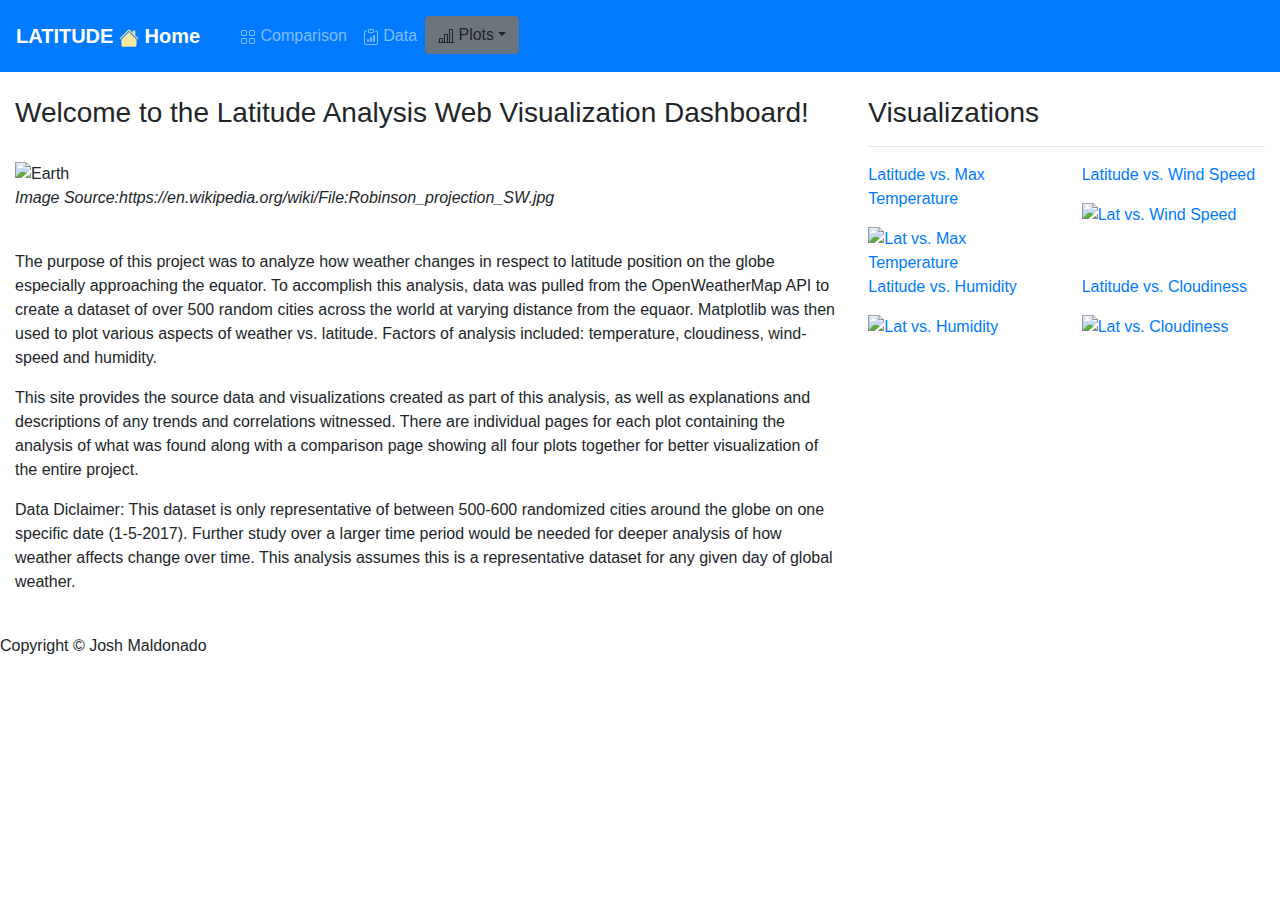
==== index.html @ 4638ae59 "created bootstrap css, style css, and added index html" ====
<!DOCTYPE html>
<html lang="en">

<head>
    <meta charset="UTF-8">
    <meta name="viewport" content="width=device-width, initial-scale=1.0">

 <!-- Bootstrap & Style Links -->   
    <link rel="stylesheet" href="https://stackpath.bootstrapcdn.com/bootstrap/4.3.1/css/bootstrap.min.css" integrity="sha384-ggOyR0iXCbMQv3Xipma34MD+dH/1fQ784/j6cY/iJTQUOhcWr7x9JvoRxT2MZw1T" crossorigin="anonymous">
    <link rel="stylesheet" href="bootstrap.css">
    <link rel="stylesheet" type="text/css" href="style.css">

    <script src="https://code.jquery.com/jquery-3.3.1.slim.min.js" integrity="sha384-q8i/X+965DzO0rT7abK41JStQIAqVgRVzpbzo5smXKp4YfRvH+8abtTE1Pi6jizo" crossorigin="anonymous"></script>
    <script src="https://cdnjs.cloudflare.com/ajax/libs/popper.js/1.14.7/umd/popper.min.js" integrity="sha384-UO2eT0CpHqdSJQ6hJty5KVphtPhzWj9WO1clHTMGa3JDZwrnQq4sF86dIHNDz0W1" crossorigin="anonymous"></script>
    <script src="https://stackpath.bootstrapcdn.com/bootstrap/4.3.1/js/bootstrap.min.js" integrity="sha384-JjSmVgyd0p3pXB1rRibZUAYoIIy6OrQ6VrjIEaFf/nJGzIxFDsf4x0xIM+B07jRM" crossorigin="anonymous"></script>

<!-- Page Title -->
    <title>Latitude Home</title>

<!-- Create the navigation bar at the top -->
    <nav class="navbar navbar-expand-lg navbar-dark bg-primary">
        <strong><a class="navbar-brand" href="index.html">LATITUDE <svg width="1em" height="1em" viewBox="0 0 16 16" class="bi bi-house-fill" fill="#F9E79F" xmlns="http://www.w3.org/2000/svg">
        <path fill-rule="evenodd" d="M8 3.293l6 6V13.5a1.5 1.5 0 0 1-1.5 1.5h-9A1.5 1.5 0 0 1 2 13.5V9.293l6-6zm5-.793V6l-2-2V2.5a.5.5 0 0 1 .5-.5h1a.5.5 0 0 1 .5.5z"/>
        <path fill-rule="evenodd" d="M7.293 1.5a1 1 0 0 1 1.414 0l6.647 6.646a.5.5 0 0 1-.708.708L8 2.207 1.354 8.854a.5.5 0 1 1-.708-.708L7.293 1.5z"/>
        </svg> Home</a></strong>
            <button class="navbar-toggler" type="button" data-toggle="collapse" aria-expanded="false"></button>
        <div class="navbar navbar-collapse" id="navbarColor01">
            <ul class="nav navbar-nav mr-auto mt-2 mt-lg-0">
                <li class="nav-item">
                    <a class="nav-link" id="navlink" href="comparison.html">
                    <svg width="1em" height="1em" viewBox="0 0 16 16" class="bi bi-grid" fill="currentColor" xmlns="http://www.w3.org/2000/svg">
                    <path fill-rule="evenodd" d="M1 2.5A1.5 1.5 0 0 1 2.5 1h3A1.5 1.5 0 0 1 7 2.5v3A1.5 1.5 0 0 1 5.5 7h-3A1.5 1.5 0 0 1 1 5.5v-3zM2.5 2a.5.5 0 0 0-.5.5v3a.5.5 0 0 0 .5.5h3a.5.5 0 0 0 .5-.5v-3a.5.5 0 0 0-.5-.5h-3zm6.5.5A1.5 1.5 0 0 1 10.5 1h3A1.5 1.5 0 0 1 15 2.5v3A1.5 1.5 0 0 1 13.5 7h-3A1.5 1.5 0 0 1 9 5.5v-3zm1.5-.5a.5.5 0 0 0-.5.5v3a.5.5 0 0 0 .5.5h3a.5.5 0 0 0 .5-.5v-3a.5.5 0 0 0-.5-.5h-3zM1 10.5A1.5 1.5 0 0 1 2.5 9h3A1.5 1.5 0 0 1 7 10.5v3A1.5 1.5 0 0 1 5.5 15h-3A1.5 1.5 0 0 1 1 13.5v-3zm1.5-.5a.5.5 0 0 0-.5.5v3a.5.5 0 0 0 .5.5h3a.5.5 0 0 0 .5-.5v-3a.5.5 0 0 0-.5-.5h-3zm6.5.5A1.5 1.5 0 0 1 10.5 9h3a1.5 1.5 0 0 1 1.5 1.5v3a1.5 1.5 0 0 1-1.5 1.5h-3A1.5 1.5 0 0 1 9 13.5v-3zm1.5-.5a.5.5 0 0 0-.5.5v3a.5.5 0 0 0 .5.5h3a.5.5 0 0 0 .5-.5v-3a.5.5 0 0 0-.5-.5h-3z"/>
                    </svg>
                    Comparison</a>
                </li>
                <li class="nav-item">
                <a class="nav-link" id="navlink" href="data.html">
                    <svg width="1em" height="1em" viewBox="0 0 16 16" class="bi bi-clipboard-data" fill="currentColor" xmlns="http://www.w3.org/2000/svg">
                    <path fill-rule="evenodd" d="M4 1.5H3a2 2 0 0 0-2 2V14a2 2 0 0 0 2 2h10a2 2 0 0 0 2-2V3.5a2 2 0 0 0-2-2h-1v1h1a1 1 0 0 1 1 1V14a1 1 0 0 1-1 1H3a1 1 0 0 1-1-1V3.5a1 1 0 0 1 1-1h1v-1z"/>
                    <path fill-rule="evenodd" d="M9.5 1h-3a.5.5 0 0 0-.5.5v1a.5.5 0 0 0 .5.5h3a.5.5 0 0 0 .5-.5v-1a.5.5 0 0 0-.5-.5zm-3-1A1.5 1.5 0 0 0 5 1.5v1A1.5 1.5 0 0 0 6.5 4h3A1.5 1.5 0 0 0 11 2.5v-1A1.5 1.5 0 0 0 9.5 0h-3z"/>
                    <path d="M4 11a1 1 0 1 1 2 0v1a1 1 0 1 1-2 0v-1zm6-4a1 1 0 1 1 2 0v5a1 1 0 1 1-2 0V7zM7 9a1 1 0 0 1 2 0v3a1 1 0 1 1-2 0V9z"/>
                    </svg>
                Data</a>
                </li>
                <li class="nav-item dropdown">
                    <a class="btn btn-secondary dropdown-toggle" id="drop" type="button" data-toggle="dropdown" aria-haspopup="true" aria-expanded="false">
                    <svg width="1em" height="1em" viewBox="0 0 16 16" class="bi bi-bar-chart-line" fill="currentColor" xmlns="http://www.w3.org/2000/svg">
                    <path fill-rule="evenodd" d="M11 2a1 1 0 0 1 1-1h2a1 1 0 0 1 1 1v12h.5a.5.5 0 0 1 0 1H.5a.5.5 0 0 1 0-1H1v-3a1 1 0 0 1 1-1h2a1 1 0 0 1 1 1v3h1V7a1 1 0 0 1 1-1h2a1 1 0 0 1 1 1v7h1V2zm1 12h2V2h-2v12zm-3 0V7H7v7h2zm-5 0v-3H2v3h2z"/>
                    </svg>
                    Plots</a>
                    <div class="dropdown-menu">
                        <a class="dropdown-item" href="cloudiness.html">
                        <svg width="1em" height="1em" viewBox="0 0 16 16" class="bi bi-cloud" fill="currentColor" xmlns="http://www.w3.org/2000/svg">
                        <path fill-rule="evenodd" d="M4.406 3.342A5.53 5.53 0 0 1 8 2c2.69 0 4.923 2 5.166 4.579C14.758 6.804 16 8.137 16 9.773 16 11.569 14.502 13 12.687 13H3.781C1.708 13 0 11.366 0 9.318c0-1.763 1.266-3.223 2.942-3.593.143-.863.698-1.723 1.464-2.383zm.653.757c-.757.653-1.153 1.44-1.153 2.056v.448l-.445.049C2.064 6.805 1 7.952 1 9.318 1 10.785 2.23 12 3.781 12h8.906C13.98 12 15 10.988 15 9.773c0-1.216-1.02-2.228-2.313-2.228h-.5v-.5C12.188 4.825 10.328 3 8 3a4.53 4.53 0 0 0-2.941 1.1z"/>
                        </svg>
                        Cloudiness</a>
                        <a class="dropdown-item" href="humidity.html">
                        <svg width="1em" height="1em" viewBox="0 0 16 16" class="bi bi-droplet-half" fill="currentColor" xmlns="http://www.w3.org/2000/svg">
                        <path fill-rule="evenodd" d="M7.21.8C7.69.295 8 0 8 0c.109.363.234.708.371 1.038.812 1.946 2.073 3.35 3.197 4.6C12.878 7.096 14 8.345 14 10a6 6 0 0 1-12 0C2 6.668 5.58 2.517 7.21.8zm.413 1.021A31.25 31.25 0 0 0 5.794 3.99c-.726.95-1.436 2.008-1.96 3.07C3.304 8.133 3 9.138 3 10c0 0 2.5 1.5 5 .5s5-.5 5-.5c0-1.201-.796-2.157-2.181-3.7l-.03-.032C9.75 5.11 8.5 3.72 7.623 1.82z"/>
                        <path fill-rule="evenodd" d="M4.553 7.776c.82-1.641 1.717-2.753 2.093-3.13l.708.708c-.29.29-1.128 1.311-1.907 2.87l-.894-.448z"/>
                        </svg>
                        Humidity</a>
                        <a class="dropdown-item" href="maxtemp.html">
                        <svg width="1em" height="1em" viewBox="0 0 16 16" class="bi bi-brightness-high" fill="currentColor" xmlns="http://www.w3.org/2000/svg">
                        <path fill-rule="evenodd" d="M8 11a3 3 0 1 0 0-6 3 3 0 0 0 0 6zm0 1a4 4 0 1 0 0-8 4 4 0 0 0 0 8zM8 0a.5.5 0 0 1 .5.5v2a.5.5 0 0 1-1 0v-2A.5.5 0 0 1 8 0zm0 13a.5.5 0 0 1 .5.5v2a.5.5 0 0 1-1 0v-2A.5.5 0 0 1 8 13zm8-5a.5.5 0 0 1-.5.5h-2a.5.5 0 0 1 0-1h2a.5.5 0 0 1 .5.5zM3 8a.5.5 0 0 1-.5.5h-2a.5.5 0 0 1 0-1h2A.5.5 0 0 1 3 8zm10.657-5.657a.5.5 0 0 1 0 .707l-1.414 1.415a.5.5 0 1 1-.707-.708l1.414-1.414a.5.5 0 0 1 .707 0zm-9.193 9.193a.5.5 0 0 1 0 .707L3.05 13.657a.5.5 0 0 1-.707-.707l1.414-1.414a.5.5 0 0 1 .707 0zm9.193 2.121a.5.5 0 0 1-.707 0l-1.414-1.414a.5.5 0 0 1 .707-.707l1.414 1.414a.5.5 0 0 1 0 .707zM4.464 4.465a.5.5 0 0 1-.707 0L2.343 3.05a.5.5 0 1 1 .707-.707l1.414 1.414a.5.5 0 0 1 0 .708z"/>
                        </svg>
                        Max Temp</a>
                        <a class="dropdown-item" href="windspeed.html">
                        <svg width="1em" height="1em" viewBox="0 0 16 16" class="bi bi-filter-left" fill="currentColor" xmlns="http://www.w3.org/2000/svg">
                        <path fill-rule="evenodd" d="M2 10.5a.5.5 0 0 1 .5-.5h3a.5.5 0 0 1 0 1h-3a.5.5 0 0 1-.5-.5zm0-3a.5.5 0 0 1 .5-.5h7a.5.5 0 0 1 0 1h-7a.5.5 0 0 1-.5-.5zm0-3a.5.5 0 0 1 .5-.5h11a.5.5 0 0 1 0 1h-11a.5.5 0 0 1-.5-.5z"/>
                        </svg>
                        Wind Speed</a>
                    </div>
                </li>
            </ul>
        </div>
    </nav>
</head>

<body>
    <div class="container-fluid">
        <div class="row">
            <div class="col-md-8">
                <div class="expand">
                <br>
                <h3>Welcome to the Latitude Analysis Web Visualization Dashboard!</h3><br>
                    <div class="pull-left">
                        <figure>
                        <img width="900" height="400" src="Resources/Assets-Images/earthimage.jpg" class="img-fluid" alt="Earth"/>
                        <figcaption><em>Image Source:https://en.wikipedia.org/wiki/File:Robinson_projection_SW.jpg</em></figcaption>
                        </figure>   
                    </div>
                <div class="text-left">
                    <br>
                    <p> The purpose of this project was to analyze how weather changes in respect to latitude position on the globe especially approaching the equator. To accomplish this analysis, data was pulled from the OpenWeatherMap API to create a dataset of over 500 random cities across the world at varying distance from the equaor. Matplotlib was then used to plot various aspects of weather vs. latitude. Factors of analysis included: temperature, cloudiness, wind-speed and humidity. </p> 
                    <p> This site provides the source data and visualizations created as part of this analysis, as well as explanations and descriptions of any trends and correlations witnessed. There are individual pages for each plot containing the analysis of what was found along with a comparison page showing all four plots together for better visualization of the entire project. </p>
                    <p> Data Diclaimer: This dataset is only representative of between 500-600 randomized cities around the globe on one specific date (1-5-2017). Further study over a larger time period would be needed for deeper analysis of how weather affects change over time. This analysis assumes this is a representative dataset for any given day of global weather. </p>
                </div>
                </div>
            </div>
    
            <div class="col-md-4">
                <br>
                <h3 class="VZ">Visualizations</h3>
                <hr>
                <div class="row">
                    <div class="col-md-6">
                        <a id="visuals" href="maxtemp.html"><p>Latitude vs. Max Temperature</p><img src="Resources/Assets-Images/Fig1.png" class="img-fluid" alt="Lat vs. Max Temperature" width="300" height="200"></a>
                    </div>
                    <div class="col-md-6">
                        <a id="visuals" href="windspeed.html"><p>Latitude vs. Wind Speed</p><img src="Resources/Assets-Images/Fig4.png" class="img-fluid" alt="Lat vs. Wind Speed" width="300" height="200"></a>
                    </div>
                </div>
                <div class="row">
                    <div class="col-md-6">
                        <a id="visuals" href="humidity.html"><p>Latitude vs. Humidity</p><img src="Resources/Assets-Images/Fig2.png" class="img-fluid" alt="Lat vs. Humidity" width="300" height="200"></a>
                    </div>
                    <div class="col-md-6">
                        <a id="visuals" href="cloudiness.html"><p>Latitude vs. Cloudiness</p><img src="Resources/Assets-Images/Fig3.png" class="img-fluid" alt="Lat vs. Cloudiness" width="300" height="200"></a>
                    </div>
                </div>
            </div>
        </div>
    </div>
    <script src="https://code.jquery.com/jquery-2.1.3.min.js"></script>
    <script src="http://maxcdn.bootstrapcdn.com/bootstrap/3.3.1/js/bootstrap.min.js"></script>
</body>

<!-- Footer -->
<footer>
    <br>
    <div class="footer">Copyright &copy; Josh Maldonado </div>
</footer>

</body>
</html>
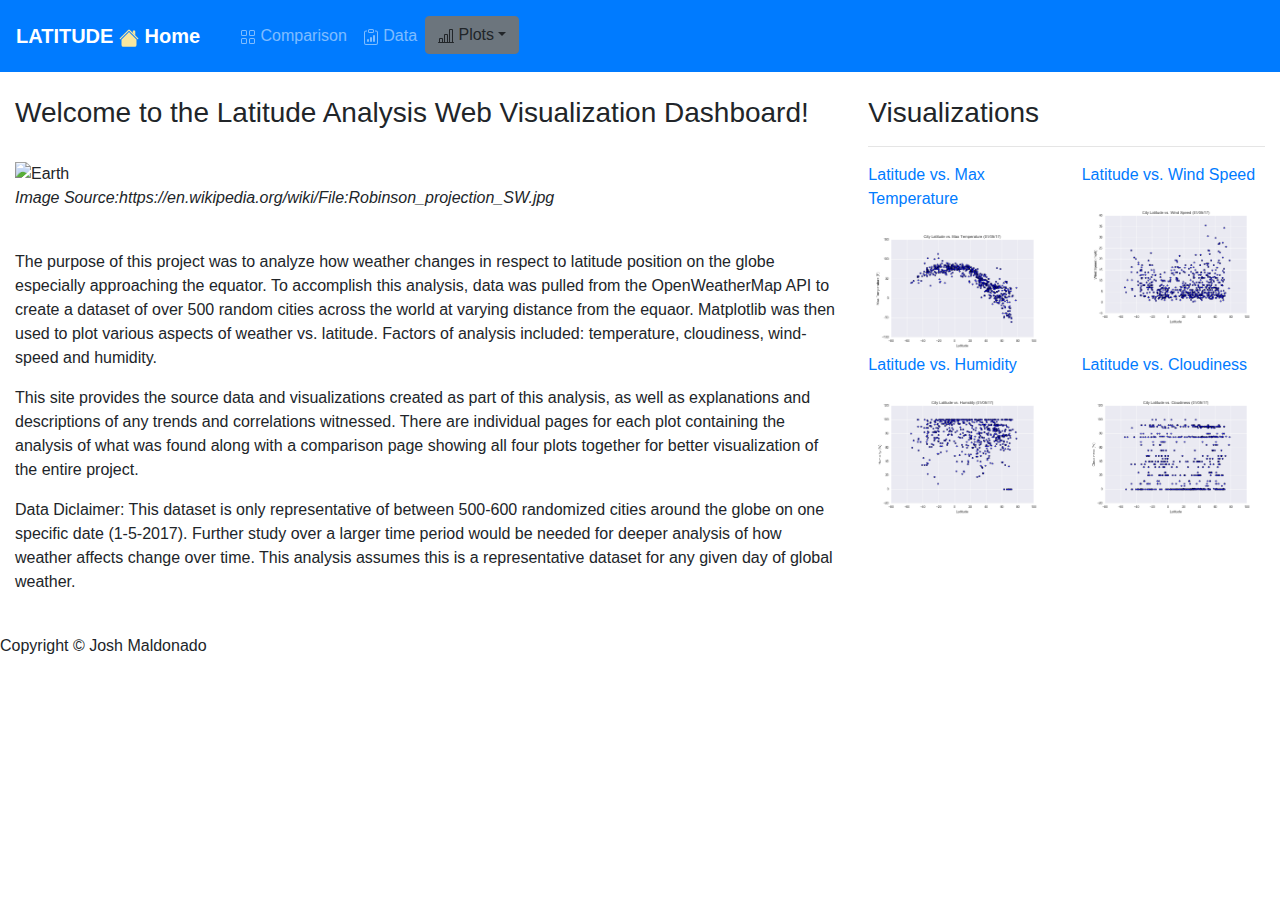
==== commit 2fcfb754: "linking fig files to index" ====
--- a/index.html
+++ b/index.html
@@ -105,18 +105,18 @@
                 <hr>
                 <div class="row">
                     <div class="col-md-6">
-                        <a id="visuals" href="maxtemp.html"><p>Latitude vs. Max Temperature</p><img src="Resources/Assets-Images/Fig1.png" class="img-fluid" alt="Lat vs. Max Temperature" width="300" height="200"></a>
+                        <a id="visuals" href="maxtemp.html"><p>Latitude vs. Max Temperature</p><img src="Resources/assets/images/Fig1.png" class="img-fluid" alt="Lat vs. Max Temperature" width="300" height="200"></a>
                     </div>
                     <div class="col-md-6">
-                        <a id="visuals" href="windspeed.html"><p>Latitude vs. Wind Speed</p><img src="Resources/Assets-Images/Fig4.png" class="img-fluid" alt="Lat vs. Wind Speed" width="300" height="200"></a>
+                        <a id="visuals" href="windspeed.html"><p>Latitude vs. Wind Speed</p><img src="Resources/assets/images/Fig4.png" class="img-fluid" alt="Lat vs. Wind Speed" width="300" height="200"></a>
                     </div>
                 </div>
                 <div class="row">
                     <div class="col-md-6">
-                        <a id="visuals" href="humidity.html"><p>Latitude vs. Humidity</p><img src="Resources/Assets-Images/Fig2.png" class="img-fluid" alt="Lat vs. Humidity" width="300" height="200"></a>
+                        <a id="visuals" href="humidity.html"><p>Latitude vs. Humidity</p><img src="Resources/assets/images/Fig2.png" class="img-fluid" alt="Lat vs. Humidity" width="300" height="200"></a>
                     </div>
                     <div class="col-md-6">
-                        <a id="visuals" href="cloudiness.html"><p>Latitude vs. Cloudiness</p><img src="Resources/Assets-Images/Fig3.png" class="img-fluid" alt="Lat vs. Cloudiness" width="300" height="200"></a>
+                        <a id="visuals" href="cloudiness.html"><p>Latitude vs. Cloudiness</p><img src="Resources/assets/images/Fig3.png" class="img-fluid" alt="Lat vs. Cloudiness" width="300" height="200"></a>
                     </div>
                 </div>
             </div>
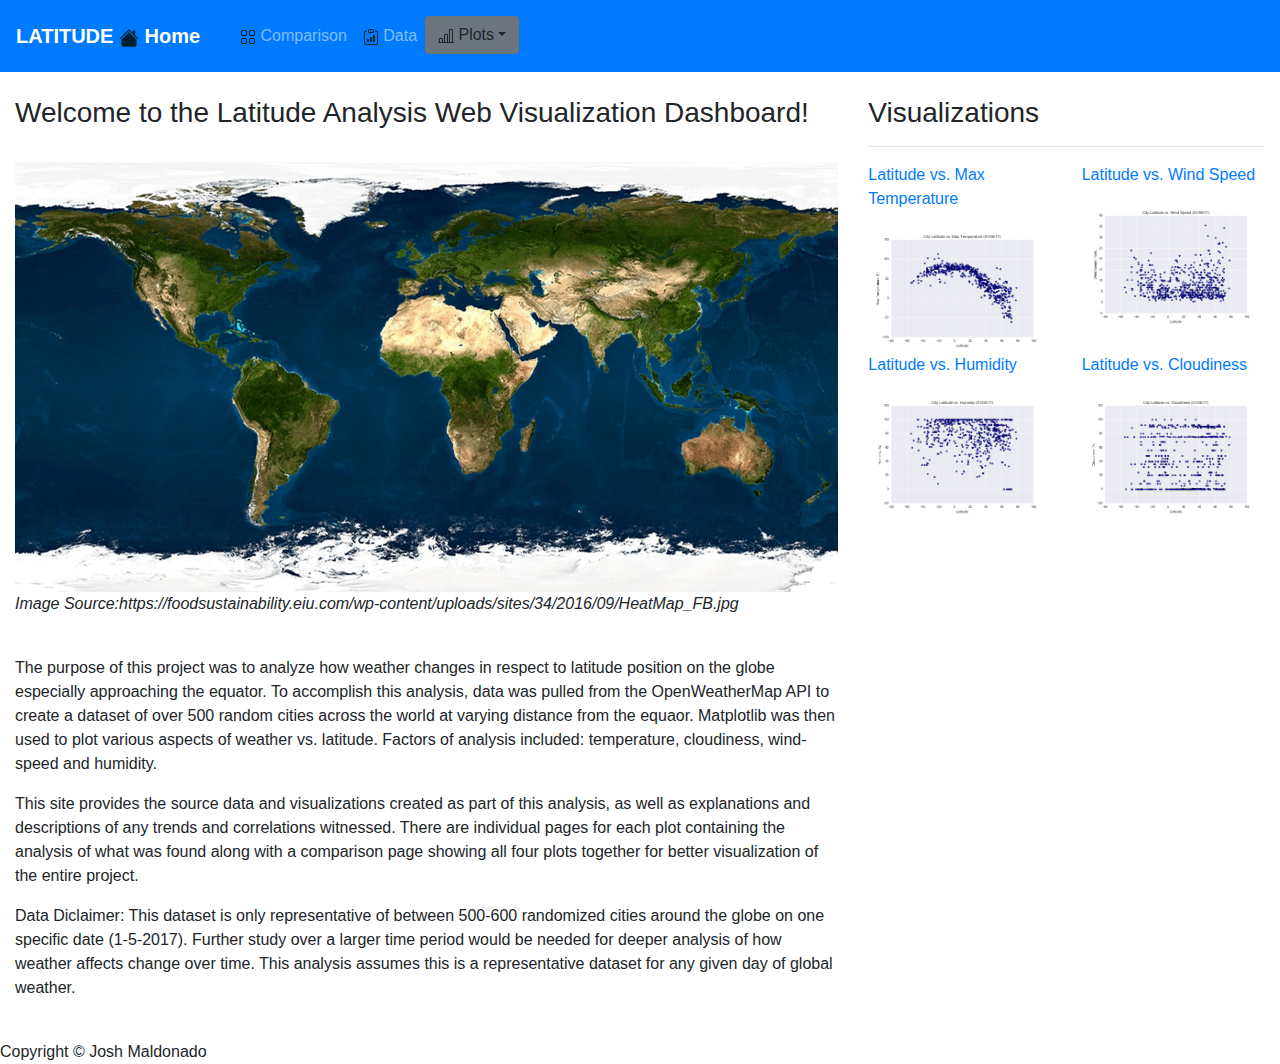
==== commit eac7e94a: "added world map" ====
--- a/index.html
+++ b/index.html
@@ -19,7 +19,7 @@
 
 <!-- Create the navigation bar at the top -->
     <nav class="navbar navbar-expand-lg navbar-dark bg-primary">
-        <strong><a class="navbar-brand" href="index.html">LATITUDE <svg width="1em" height="1em" viewBox="0 0 16 16" class="bi bi-house-fill" fill="#F9E79F" xmlns="http://www.w3.org/2000/svg">
+        <strong><a class="navbar-brand" href="index.html">LATITUDE <svg width="1em" height="1em" viewBox="0 0 16 16" class="bi bi-house-fill" fill="#03202F" xmlns="http://www.w3.org/2000/svg">
         <path fill-rule="evenodd" d="M8 3.293l6 6V13.5a1.5 1.5 0 0 1-1.5 1.5h-9A1.5 1.5 0 0 1 2 13.5V9.293l6-6zm5-.793V6l-2-2V2.5a.5.5 0 0 1 .5-.5h1a.5.5 0 0 1 .5.5z"/>
         <path fill-rule="evenodd" d="M7.293 1.5a1 1 0 0 1 1.414 0l6.647 6.646a.5.5 0 0 1-.708.708L8 2.207 1.354 8.854a.5.5 0 1 1-.708-.708L7.293 1.5z"/>
         </svg> Home</a></strong>
@@ -28,14 +28,14 @@
             <ul class="nav navbar-nav mr-auto mt-2 mt-lg-0">
                 <li class="nav-item">
                     <a class="nav-link" id="navlink" href="comparison.html">
-                    <svg width="1em" height="1em" viewBox="0 0 16 16" class="bi bi-grid" fill="currentColor" xmlns="http://www.w3.org/2000/svg">
+                    <svg width="1em" height="1em" viewBox="0 0 16 16" class="bi bi-grid" fill="#03202F" xmlns="http://www.w3.org/2000/svg">
                     <path fill-rule="evenodd" d="M1 2.5A1.5 1.5 0 0 1 2.5 1h3A1.5 1.5 0 0 1 7 2.5v3A1.5 1.5 0 0 1 5.5 7h-3A1.5 1.5 0 0 1 1 5.5v-3zM2.5 2a.5.5 0 0 0-.5.5v3a.5.5 0 0 0 .5.5h3a.5.5 0 0 0 .5-.5v-3a.5.5 0 0 0-.5-.5h-3zm6.5.5A1.5 1.5 0 0 1 10.5 1h3A1.5 1.5 0 0 1 15 2.5v3A1.5 1.5 0 0 1 13.5 7h-3A1.5 1.5 0 0 1 9 5.5v-3zm1.5-.5a.5.5 0 0 0-.5.5v3a.5.5 0 0 0 .5.5h3a.5.5 0 0 0 .5-.5v-3a.5.5 0 0 0-.5-.5h-3zM1 10.5A1.5 1.5 0 0 1 2.5 9h3A1.5 1.5 0 0 1 7 10.5v3A1.5 1.5 0 0 1 5.5 15h-3A1.5 1.5 0 0 1 1 13.5v-3zm1.5-.5a.5.5 0 0 0-.5.5v3a.5.5 0 0 0 .5.5h3a.5.5 0 0 0 .5-.5v-3a.5.5 0 0 0-.5-.5h-3zm6.5.5A1.5 1.5 0 0 1 10.5 9h3a1.5 1.5 0 0 1 1.5 1.5v3a1.5 1.5 0 0 1-1.5 1.5h-3A1.5 1.5 0 0 1 9 13.5v-3zm1.5-.5a.5.5 0 0 0-.5.5v3a.5.5 0 0 0 .5.5h3a.5.5 0 0 0 .5-.5v-3a.5.5 0 0 0-.5-.5h-3z"/>
                     </svg>
                     Comparison</a>
                 </li>
                 <li class="nav-item">
                 <a class="nav-link" id="navlink" href="data.html">
-                    <svg width="1em" height="1em" viewBox="0 0 16 16" class="bi bi-clipboard-data" fill="currentColor" xmlns="http://www.w3.org/2000/svg">
+                    <svg width="1em" height="1em" viewBox="0 0 16 16" class="bi bi-clipboard-data" fill="#03202F" xmlns="http://www.w3.org/2000/svg">
                     <path fill-rule="evenodd" d="M4 1.5H3a2 2 0 0 0-2 2V14a2 2 0 0 0 2 2h10a2 2 0 0 0 2-2V3.5a2 2 0 0 0-2-2h-1v1h1a1 1 0 0 1 1 1V14a1 1 0 0 1-1 1H3a1 1 0 0 1-1-1V3.5a1 1 0 0 1 1-1h1v-1z"/>
                     <path fill-rule="evenodd" d="M9.5 1h-3a.5.5 0 0 0-.5.5v1a.5.5 0 0 0 .5.5h3a.5.5 0 0 0 .5-.5v-1a.5.5 0 0 0-.5-.5zm-3-1A1.5 1.5 0 0 0 5 1.5v1A1.5 1.5 0 0 0 6.5 4h3A1.5 1.5 0 0 0 11 2.5v-1A1.5 1.5 0 0 0 9.5 0h-3z"/>
                     <path d="M4 11a1 1 0 1 1 2 0v1a1 1 0 1 1-2 0v-1zm6-4a1 1 0 1 1 2 0v5a1 1 0 1 1-2 0V7zM7 9a1 1 0 0 1 2 0v3a1 1 0 1 1-2 0V9z"/>
@@ -86,8 +86,8 @@
                 <h3>Welcome to the Latitude Analysis Web Visualization Dashboard!</h3><br>
                     <div class="pull-left">
                         <figure>
-                        <img width="900" height="400" src="Resources/Assets-Images/earthimage.jpg" class="img-fluid" alt="Earth"/>
-                        <figcaption><em>Image Source:https://en.wikipedia.org/wiki/File:Robinson_projection_SW.jpg</em></figcaption>
+                        <img width="900" height="400" src="Resources/assets/images/worldimage.jpeg" class="img-fluid" alt="Earth"/>
+                        <figcaption><em>Image Source:https://foodsustainability.eiu.com/wp-content/uploads/sites/34/2016/09/HeatMap_FB.jpg</em></figcaption>
                         </figure>   
                     </div>
                 <div class="text-left">
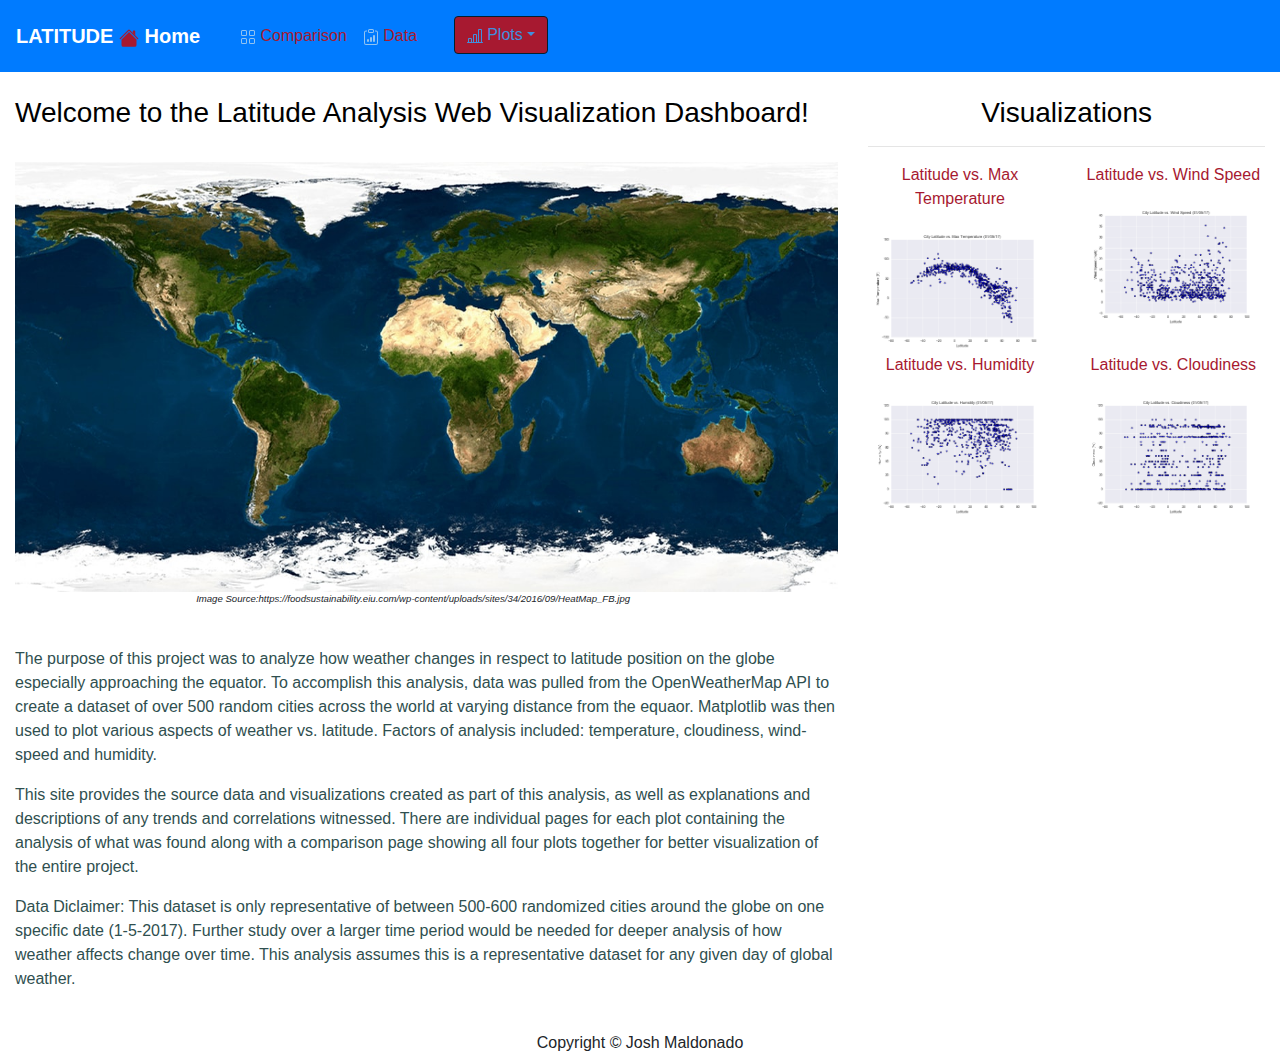
==== commit 8f981468: "updated nav bar colors" ====
--- a/index.html
+++ b/index.html
@@ -8,7 +8,7 @@
  <!-- Bootstrap & Style Links -->   
     <link rel="stylesheet" href="https://stackpath.bootstrapcdn.com/bootstrap/4.3.1/css/bootstrap.min.css" integrity="sha384-ggOyR0iXCbMQv3Xipma34MD+dH/1fQ784/j6cY/iJTQUOhcWr7x9JvoRxT2MZw1T" crossorigin="anonymous">
     <link rel="stylesheet" href="bootstrap.css">
-    <link rel="stylesheet" type="text/css" href="style.css">
+    <link rel="stylesheet" type="text/css" href="style_ht.css">
 
     <script src="https://code.jquery.com/jquery-3.3.1.slim.min.js" integrity="sha384-q8i/X+965DzO0rT7abK41JStQIAqVgRVzpbzo5smXKp4YfRvH+8abtTE1Pi6jizo" crossorigin="anonymous"></script>
     <script src="https://cdnjs.cloudflare.com/ajax/libs/popper.js/1.14.7/umd/popper.min.js" integrity="sha384-UO2eT0CpHqdSJQ6hJty5KVphtPhzWj9WO1clHTMGa3JDZwrnQq4sF86dIHNDz0W1" crossorigin="anonymous"></script>
@@ -19,7 +19,7 @@
 
 <!-- Create the navigation bar at the top -->
     <nav class="navbar navbar-expand-lg navbar-dark bg-primary">
-        <strong><a class="navbar-brand" href="index.html">LATITUDE <svg width="1em" height="1em" viewBox="0 0 16 16" class="bi bi-house-fill" fill="#03202F" xmlns="http://www.w3.org/2000/svg">
+        <strong><a class="navbar-brand" href="index.html">LATITUDE <svg width="1em" height="1em" viewBox="0 0 16 16" class="bi bi-house-fill" fill="#A71930" xmlns="http://www.w3.org/2000/svg">
         <path fill-rule="evenodd" d="M8 3.293l6 6V13.5a1.5 1.5 0 0 1-1.5 1.5h-9A1.5 1.5 0 0 1 2 13.5V9.293l6-6zm5-.793V6l-2-2V2.5a.5.5 0 0 1 .5-.5h1a.5.5 0 0 1 .5.5z"/>
         <path fill-rule="evenodd" d="M7.293 1.5a1 1 0 0 1 1.414 0l6.647 6.646a.5.5 0 0 1-.708.708L8 2.207 1.354 8.854a.5.5 0 1 1-.708-.708L7.293 1.5z"/>
         </svg> Home</a></strong>
@@ -28,14 +28,14 @@
             <ul class="nav navbar-nav mr-auto mt-2 mt-lg-0">
                 <li class="nav-item">
                     <a class="nav-link" id="navlink" href="comparison.html">
-                    <svg width="1em" height="1em" viewBox="0 0 16 16" class="bi bi-grid" fill="#03202F" xmlns="http://www.w3.org/2000/svg">
+                    <svg width="1em" height="1em" viewBox="0 0 16 16" class="bi bi-grid" fill="#92C3F1" xmlns="http://www.w3.org/2000/svg">
                     <path fill-rule="evenodd" d="M1 2.5A1.5 1.5 0 0 1 2.5 1h3A1.5 1.5 0 0 1 7 2.5v3A1.5 1.5 0 0 1 5.5 7h-3A1.5 1.5 0 0 1 1 5.5v-3zM2.5 2a.5.5 0 0 0-.5.5v3a.5.5 0 0 0 .5.5h3a.5.5 0 0 0 .5-.5v-3a.5.5 0 0 0-.5-.5h-3zm6.5.5A1.5 1.5 0 0 1 10.5 1h3A1.5 1.5 0 0 1 15 2.5v3A1.5 1.5 0 0 1 13.5 7h-3A1.5 1.5 0 0 1 9 5.5v-3zm1.5-.5a.5.5 0 0 0-.5.5v3a.5.5 0 0 0 .5.5h3a.5.5 0 0 0 .5-.5v-3a.5.5 0 0 0-.5-.5h-3zM1 10.5A1.5 1.5 0 0 1 2.5 9h3A1.5 1.5 0 0 1 7 10.5v3A1.5 1.5 0 0 1 5.5 15h-3A1.5 1.5 0 0 1 1 13.5v-3zm1.5-.5a.5.5 0 0 0-.5.5v3a.5.5 0 0 0 .5.5h3a.5.5 0 0 0 .5-.5v-3a.5.5 0 0 0-.5-.5h-3zm6.5.5A1.5 1.5 0 0 1 10.5 9h3a1.5 1.5 0 0 1 1.5 1.5v3a1.5 1.5 0 0 1-1.5 1.5h-3A1.5 1.5 0 0 1 9 13.5v-3zm1.5-.5a.5.5 0 0 0-.5.5v3a.5.5 0 0 0 .5.5h3a.5.5 0 0 0 .5-.5v-3a.5.5 0 0 0-.5-.5h-3z"/>
                     </svg>
                     Comparison</a>
                 </li>
                 <li class="nav-item">
                 <a class="nav-link" id="navlink" href="data.html">
-                    <svg width="1em" height="1em" viewBox="0 0 16 16" class="bi bi-clipboard-data" fill="#03202F" xmlns="http://www.w3.org/2000/svg">
+                    <svg width="1em" height="1em" viewBox="0 0 16 16" class="bi bi-clipboard-data" fill="#92C3F1" xmlns="http://www.w3.org/2000/svg">
                     <path fill-rule="evenodd" d="M4 1.5H3a2 2 0 0 0-2 2V14a2 2 0 0 0 2 2h10a2 2 0 0 0 2-2V3.5a2 2 0 0 0-2-2h-1v1h1a1 1 0 0 1 1 1V14a1 1 0 0 1-1 1H3a1 1 0 0 1-1-1V3.5a1 1 0 0 1 1-1h1v-1z"/>
                     <path fill-rule="evenodd" d="M9.5 1h-3a.5.5 0 0 0-.5.5v1a.5.5 0 0 0 .5.5h3a.5.5 0 0 0 .5-.5v-1a.5.5 0 0 0-.5-.5zm-3-1A1.5 1.5 0 0 0 5 1.5v1A1.5 1.5 0 0 0 6.5 4h3A1.5 1.5 0 0 0 11 2.5v-1A1.5 1.5 0 0 0 9.5 0h-3z"/>
                     <path d="M4 11a1 1 0 1 1 2 0v1a1 1 0 1 1-2 0v-1zm6-4a1 1 0 1 1 2 0v5a1 1 0 1 1-2 0V7zM7 9a1 1 0 0 1 2 0v3a1 1 0 1 1-2 0V9z"/>
--- a/style_ht.css
+++ b/style_ht.css
@@ -0,0 +1,72 @@
+.databody{
+    color: black;
+}
+
+ul{
+    position: relative;
+    top: 0;
+}
+
+li{
+    position: relative;
+    top: 5;
+}
+
+#navlink{
+    color: #A71930
+}
+
+table{
+    text-align: center;
+}
+
+#drop{
+    color: #418FDE;
+    background-color: #A71930;
+    border-color: #03202F;
+}
+
+.title{
+    text-align: center;
+    color: black;
+}
+
+footer{
+    text-align: center;
+}
+
+#compare{
+    text-align: center;
+}
+
+p{
+    color: darkslategray;
+}
+
+.dropdown{
+    position: relative;
+    left: 10%;
+    z-index: 1;
+}
+h2{
+    color: #A71930
+}
+
+h3{
+    color: black;
+}
+
+#visuals p{
+    color:#A71930;
+    text-align:center;
+}
+
+.VZ{
+    text-align: center;
+}
+
+figcaption{
+    position: relative;
+    left: 22%;
+    font-size: 0.6em;
+}